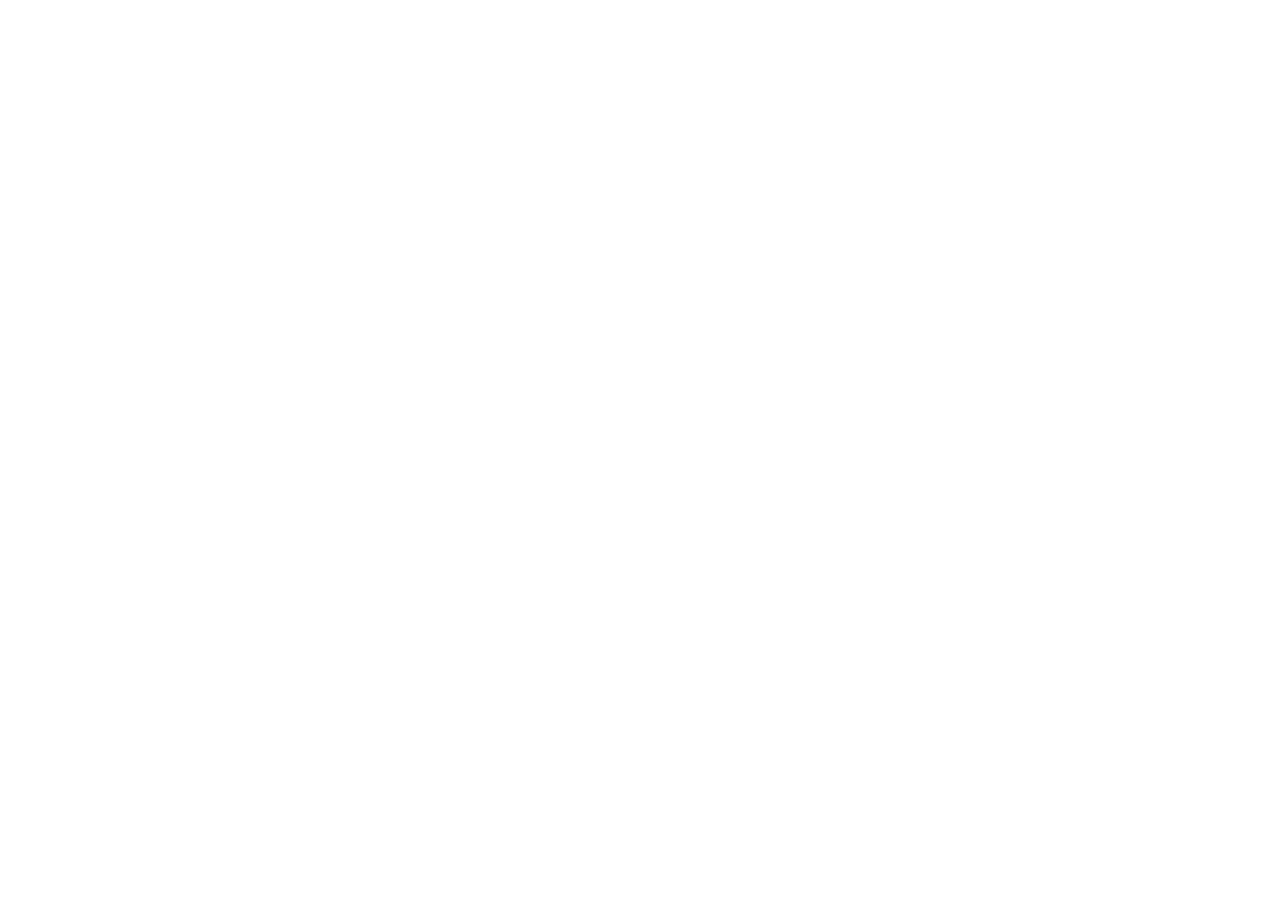
==== history.html @ 8fdde640 "Abdulhamid" ====
<!DOCTYPE html>
<html lang="en">
  <head>
    <meta charset="UTF-8" />
    <meta http-equiv="X-UA-Compatible" content="IE=edge" />
    <meta name="viewport" content="width=device-width, initial-scale=1.0" />
    <title>Ishlar tarixi</title>
  </head>
  <body></body>
</html>
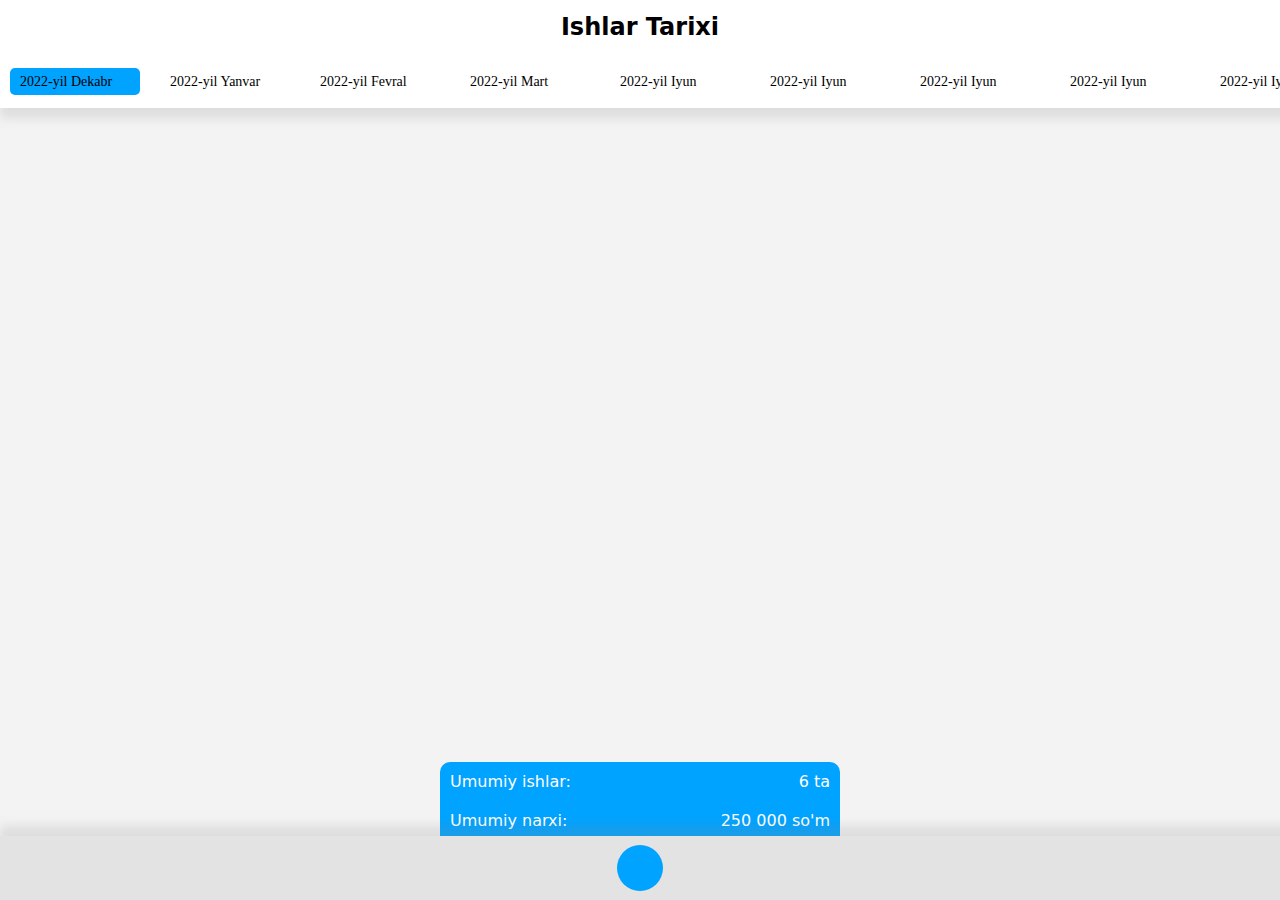
==== commit 38823299: "input qilib o'zgartirdim" ====
--- a/history.html
+++ b/history.html
@@ -5,6 +5,66 @@
     <meta http-equiv="X-UA-Compatible" content="IE=edge" />
     <meta name="viewport" content="width=device-width, initial-scale=1.0" />
     <title>Ishlar tarixi</title>
+    <link rel="stylesheet" href="css/history.css" />
+    <link
+      rel="stylesheet"
+      href="https://cdnjs.cloudflare.com/ajax/libs/font-awesome/6.2.1/css/all.min.css"
+      integrity="sha512-MV7K8+y+gLIBoVD59lQIYicR65iaqukzvf/nwasF0nqhPay5w/9lJmVM2hMDcnK1OnMGCdVK+iQrJ7lzPJQd1w=="
+      crossorigin="anonymous"
+      referrerpolicy="no-referrer"
+    />
   </head>
-  <body></body>
+  <body>
+    <nav class="navbar">
+      <h1>Ishlar Tarixi</h1>
+    </nav>
+
+    <div class="year">
+      <div class="yaer_box">
+        <p>2022-yil Dekabr</p>
+        <p>2022-yil Yanvar</p>
+        <p>2022-yil Fevral</p>
+        <p>2022-yil Mart</p>
+        <p>2022-yil Iyun</p>
+        <p>2022-yil Iyun</p>
+        <p>2022-yil Iyun</p>
+        <p>2022-yil Iyun</p>
+        <p>2022-yil Iyun</p>
+        <p>2022-yil Iyun</p>
+        <p>2022-yil Iyun</p>
+        <p>2022-yil Iyun</p>
+        <p>2022-yil Iyun</p>
+        <p>2022-yil Iyun</p>
+      </div>
+    </div>
+
+    <div class="solo_container">
+      <div class="join_box general">
+        <div class="join_container">
+          <div>
+            <p>Umumiy ishlar:</p>
+          </div>
+          <div class="">
+            <p>6 ta</p>
+          </div>
+        </div>
+        <div class="bottom_content">
+          <p>Umumiy narxi:</p>
+          <p>250 000 so'm</p>
+        </div>
+      </div>
+    </div>
+
+    <footer>
+      <div>
+        <a href="#"><i class="fa-solid fa-clock-rotate-left"></i></a>
+      </div>
+      <div>
+        <a href="#"><i class="fa fa-house"></i></a>
+      </div>
+      <div>
+        <a href="#"><i class="fa-regular fa-user"></i></a>
+      </div>
+    </footer>
+  </body>
 </html>
--- a/css/history.css
+++ b/css/history.css
@@ -0,0 +1,291 @@
+* {
+  margin: 0;
+  padding: 0;
+  box-sizing: border-box;
+  font-family: system-ui, -apple-system, BlinkMacSystemFont, "Segoe UI", Roboto,
+    Oxygen, Ubuntu, Cantarell, "Open Sans", "Helvetica Neue", sans-serif;
+  text-decoration-line: none;
+}
+
+body {
+  margin: 0;
+  padding: 0;
+  background-color: #f3f3f4;
+}
+
+.navbar {
+  width: 100%;
+  height: 54px;
+  background-color: rgb(255, 255, 255);
+  display: flex;
+  align-items: center;
+  justify-content: center;
+  position: fixed;
+  top: 0px;
+  z-index: 999;
+}
+
+.navbar h1 {
+  font-size: 24px;
+}
+
+.year {
+  height: 54px;
+  min-width: 500px;
+  display: flex;
+  position: fixed;
+  top: 54px;
+  background-color: #fff;
+  box-shadow: 10px 0px 10px 10px #88888833;
+  overflow: auto;
+  width: 100%;
+  height: 54px;
+}
+
+.year::-webkit-scrollbar {
+  display: none;
+}
+
+.yaer_box {
+  display: flex;
+  justify-content: center;
+  align-items: center;
+}
+
+.year p {
+  padding: 5px 10px;
+  border-radius: 5px;
+  margin: 10px;
+  font-family: "Cabin";
+  font-style: normal;
+  font-weight: 400;
+  font-size: 14px;
+  line-height: 17px;
+  cursor: pointer;
+  width: 130px;
+}
+
+.year p:nth-child(1) {
+  background-color: #00a3ff;
+}
+
+.container .join_box:nth-child(1) {
+  margin-top: 70px;
+}
+
+.join_box {
+  background-color: rgb(255, 255, 255);
+  margin-top: 15px;
+  border-radius: 10px 10px 0px 0px;
+  padding: 10px;
+  /* box-shadow: 10px 10px 15px 10px #88888827; */
+  transition: box-shadow linear 0.1s;
+}
+
+.join_box:hover {
+  box-shadow: 0px 0px 5px 3px #00000013;
+}
+
+.join_box:nth-last-child(1) {
+  margin-bottom: 300px;
+}
+
+.join_container {
+  width: 100%;
+  padding: 0px 0px;
+  display: flex;
+  justify-content: space-between;
+  margin-bottom: 20px;
+}
+
+.join_name {
+  display: flex;
+  flex-direction: column;
+  justify-content: center;
+  height: 50px;
+}
+
+.join_name h2 {
+  font-family: "Cabin";
+  font-style: normal;
+  font-weight: 400;
+  font-size: 20px;
+  line-height: 24px;
+}
+
+.join_number {
+  display: flex;
+  justify-content: space-between;
+  width: 120px;
+  height: 30px;
+  background-color: #f5f5f5;
+  border-radius: 15px;
+}
+
+.join_number div i {
+  color: white;
+}
+
+.left_remove {
+  height: 100%;
+  width: 30px;
+  background-color: rgb(0, 174, 255);
+  border-radius: 5px 0px 0px 5px;
+  cursor: pointer;
+  display: flex;
+  align-items: center;
+  justify-content: center;
+}
+
+.right_join {
+  height: 100%;
+  width: 30px;
+  background-color: rgb(0, 174, 255);
+  border-radius: 0px 5px 5px 0px;
+  cursor: pointer;
+  display: flex;
+  align-items: center;
+  justify-content: center;
+}
+
+.left_remove i {
+  color: black;
+}
+
+.join_content {
+  display: flex;
+  align-items: center;
+  justify-content: center;
+}
+
+.join_content h2 {
+  font-family: "Cabin";
+  font-style: normal;
+  font-weight: 400;
+  font-size: 16px;
+  line-height: 19px;
+}
+
+.bottom_content {
+  width: 100%;
+  border-radius: 5px;
+  display: flex;
+  justify-content: space-between;
+}
+
+.bottom_content h2 {
+  font-size: 15px;
+}
+
+.bottom_content h2:nth-child(2) {
+  color: #14f10f;
+  font-family: "Cabin";
+  font-style: normal;
+  font-weight: 400;
+  font-size: 14px;
+  line-height: 17px;
+}
+
+.solo_container {
+  width: 100vw;
+  margin: 0 auto;
+  display: flex;
+  align-items: center;
+  justify-content: center;
+  padding: 0 50px;
+}
+
+.solo {
+  width: 400px;
+  padding: 7px;
+  position: fixed;
+  bottom: 70px;
+  background-color: #464646;
+  margin: 0 10px;
+  border-radius: 7px;
+  display: flex;
+  align-items: center;
+  justify-content: center;
+  background-color: #00a3ff;
+  cursor: pointer;
+}
+
+.solo h2 {
+  color: white;
+}
+
+.general {
+  width: 400px;
+  position: fixed;
+  bottom: -240px;
+  background-color: #00a3ff;
+  color: white;
+  font-family: "Cabin";
+  font-style: normal;
+  font-weight: 400;
+  font-size: 16px;
+  line-height: 19px;
+}
+
+/* footer */
+
+footer {
+  width: 100%;
+  height: 64px;
+  background-color: #e3e3e3;
+  bottom: 0px;
+  position: fixed;
+  box-shadow: 10px 0px 10px 10px #88888833;
+  display: flex;
+  align-items: center;
+  justify-content: center;
+  z-index: 999;
+}
+
+footer div {
+  width: 46px;
+  height: 46px;
+  border-radius: 50%;
+  margin: 30px;
+  display: flex;
+  align-items: center;
+  justify-content: center;
+  cursor: pointer;
+  transition: box-shadow 0.3s ease;
+}
+
+footer div i {
+  font-size: 22px;
+}
+
+footer div:nth-child(2) {
+  background-color: #00a3ff;
+}
+
+footer div:nth-child(2) a i {
+  color: white;
+}
+
+footer div:hover {
+  box-shadow: 5px 5px 10px 5px #8888881e;
+}
+
+footer div a {
+  color: #000000;
+}
+
+/* responsive */
+@media (max-width: 390px) {
+  footer div {
+    width: 46px;
+    height: 46px;
+    margin: 20px;
+  }
+  .solo {
+    width: 95%;
+    margin: 0 20px;
+  }
+  .general {
+    width: 95%;
+  }
+} ;
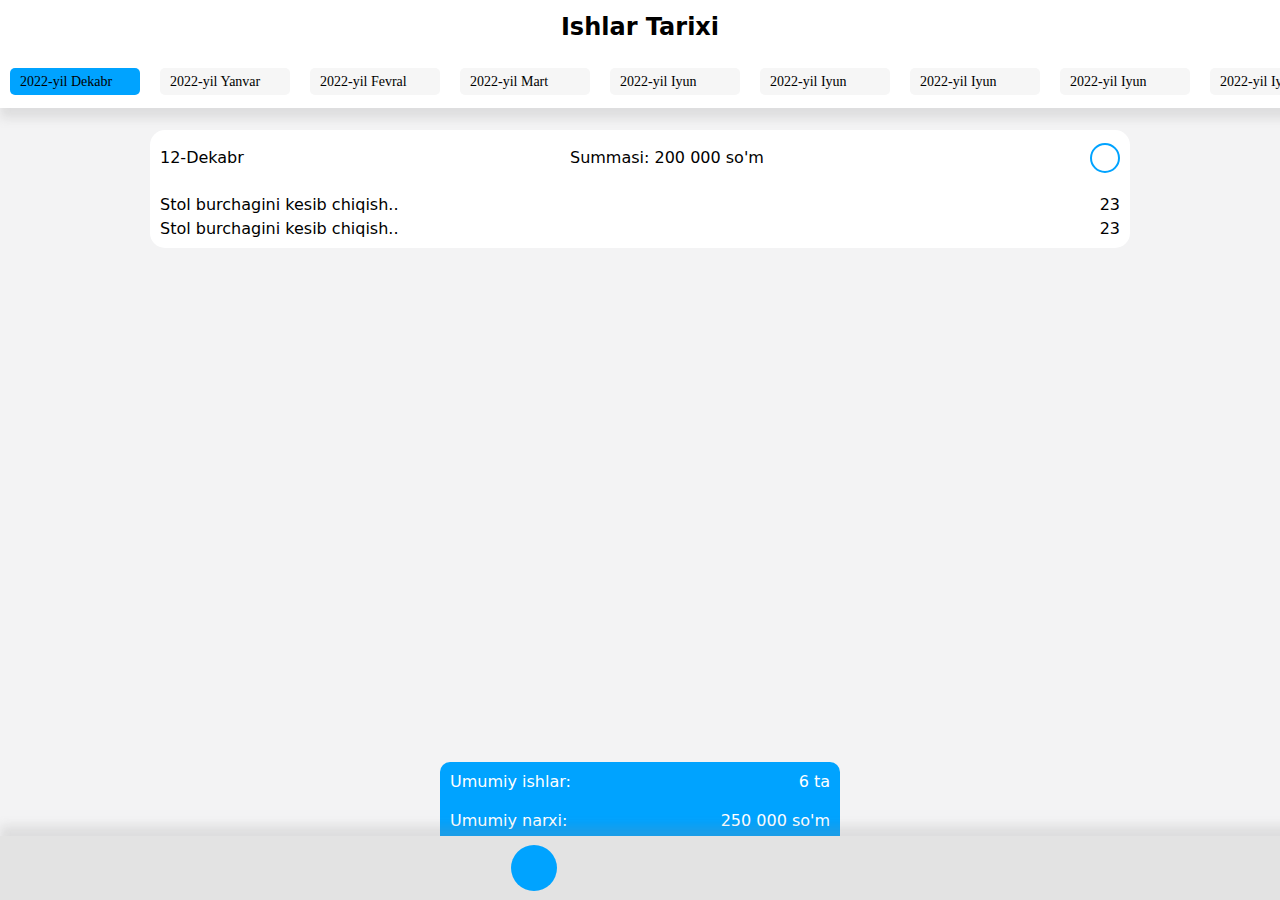
==== commit 7779679b: "history page" ====
--- a/history.html
+++ b/history.html
@@ -32,9 +32,27 @@
         <p>2022-yil Iyun</p>
         <p>2022-yil Iyun</p>
         <p>2022-yil Iyun</p>
-        <p>2022-yil Iyun</p>
-        <p>2022-yil Iyun</p>
-        <p>2022-yil Iyun</p>
+      </div>
+    </div>
+
+    <div class="container">
+      <div class="history_panel">
+
+        <div class="about_history">
+          <div><p>12-Dekabr</p></div>
+          <div><p>Summasi: 200 000 so'm</p></div>
+          <div class="arrow"><i class="fa-solid fa-arrow-down"></i></div>
+        </div>
+
+        <div class="history_number">
+          <div><p>Stol burchagini kesib chiqish..</p></div>
+          <div><p>23</p></div>
+        </div>
+        <div class="history_number">
+          <div><p>Stol burchagini kesib chiqish..</p></div>
+          <div><p>23</p></div>
+        </div>
+
       </div>
     </div>
 
@@ -57,10 +75,10 @@
 
     <footer>
       <div>
-        <a href="#"><i class="fa-solid fa-clock-rotate-left"></i></a>
+        <a href="history.html"><i class="fa-solid fa-clock-rotate-left"></i></a>
       </div>
       <div>
-        <a href="#"><i class="fa fa-house"></i></a>
+        <a href="list.html""><i class="fa fa-house"></i></a>
       </div>
       <div>
         <a href="#"><i class="fa-regular fa-user"></i></a>
--- a/css/history.css
+++ b/css/history.css
@@ -29,6 +29,50 @@
   font-size: 24px;
 }
 
+.container {
+  max-width: 1000px;
+  margin: 0 auto;
+  padding: 0 10px;
+}
+
+.history_panel {
+  display: block;
+  margin-top: 130px;
+  border-radius: 15px;
+  background-color: rgb(255, 255, 255);
+  padding: 10px;
+}
+
+.about_history {
+  width: 100%;
+  height: 35px;
+  margin-bottom: 20px;
+  display: flex;
+  justify-content: space-between;
+  align-items: center;
+}
+
+.history_number {
+  display: flex;
+  justify-content: space-between;
+  align-items: center;
+  margin-top: 5px;
+}
+
+.arrow {
+  display: flex;
+  justify-content: center;
+  align-items: center;
+  width: 30px;
+  height: 30px;
+  border: 2px solid #00a3ff;
+  border-radius: 50%;
+}
+
+.arrow i {
+  color: #00a3ff;
+}
+
 .year {
   height: 54px;
   min-width: 500px;
@@ -63,6 +107,7 @@
   line-height: 17px;
   cursor: pointer;
   width: 130px;
+  background-color: #f6f6f6;
 }
 
 .year p:nth-child(1) {
@@ -126,32 +171,6 @@
   color: white;
 }
 
-.left_remove {
-  height: 100%;
-  width: 30px;
-  background-color: rgb(0, 174, 255);
-  border-radius: 5px 0px 0px 5px;
-  cursor: pointer;
-  display: flex;
-  align-items: center;
-  justify-content: center;
-}
-
-.right_join {
-  height: 100%;
-  width: 30px;
-  background-color: rgb(0, 174, 255);
-  border-radius: 0px 5px 5px 0px;
-  cursor: pointer;
-  display: flex;
-  align-items: center;
-  justify-content: center;
-}
-
-.left_remove i {
-  color: black;
-}
-
 .join_content {
   display: flex;
   align-items: center;
@@ -258,11 +277,11 @@
   font-size: 22px;
 }
 
-footer div:nth-child(2) {
+footer div:nth-child(1) {
   background-color: #00a3ff;
 }
 
-footer div:nth-child(2) a i {
+footer div:nth-child(1) a i {
   color: white;
 }
 
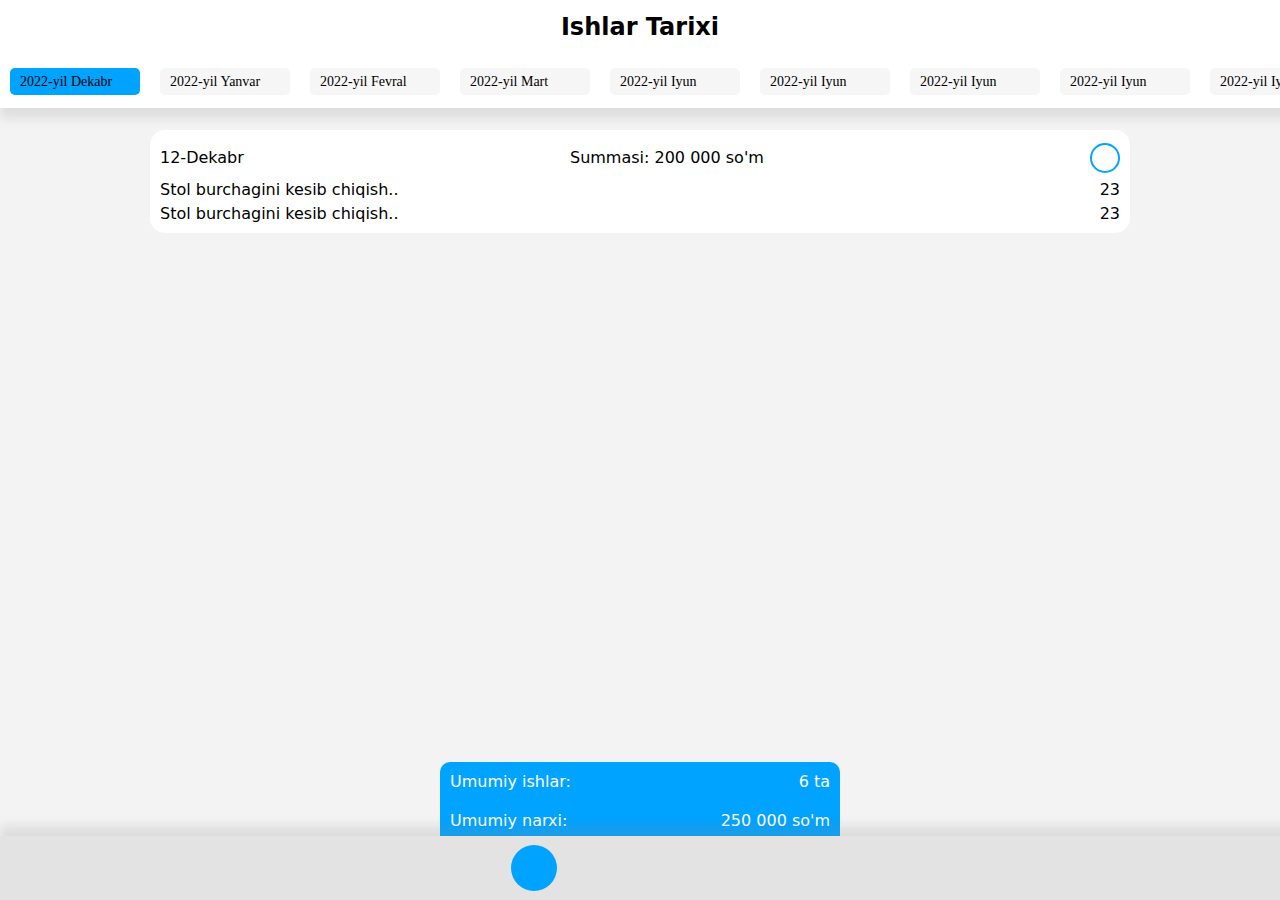
==== commit c7f169c3: "profile page" ====
--- a/history.html
+++ b/history.html
@@ -44,13 +44,15 @@
           <div class="arrow"><i class="fa-solid fa-arrow-down"></i></div>
         </div>
 
-        <div class="history_number">
-          <div><p>Stol burchagini kesib chiqish..</p></div>
-          <div><p>23</p></div>
-        </div>
-        <div class="history_number">
-          <div><p>Stol burchagini kesib chiqish..</p></div>
-          <div><p>23</p></div>
+        <div class="id_js">
+          <div id="bg" class="history_number">
+            <div><p>Stol burchagini kesib chiqish..</p></div>
+            <div><p>23</p></div>
+          </div>
+          <div class="history_number">
+            <div><p>Stol burchagini kesib chiqish..</p></div>
+            <div><p>23</p></div>
+          </div>
         </div>
 
       </div>
@@ -81,8 +83,10 @@
         <a href="list.html""><i class="fa fa-house"></i></a>
       </div>
       <div>
-        <a href="#"><i class="fa-regular fa-user"></i></a>
+        <a href="profil.html"><i class="fa-regular fa-user"></i></a>
       </div>
     </footer>
+
+    <script src="js/index.js"></script>
   </body>
 </html>
--- a/css/history.css
+++ b/css/history.css
@@ -46,10 +46,10 @@
 .about_history {
   width: 100%;
   height: 35px;
-  margin-bottom: 20px;
-  display: flex;
-  justify-content: space-between;
-  align-items: center;
+  display: flex;
+  justify-content: space-between;
+  align-items: center;
+  transition: all 1s;
 }
 
 .history_number {
@@ -67,6 +67,11 @@
   height: 30px;
   border: 2px solid #00a3ff;
   border-radius: 50%;
+  cursor: pointer;
+}
+
+.arrow:nth-child(1) {
+  margin-top: 20px;
 }
 
 .arrow i {
